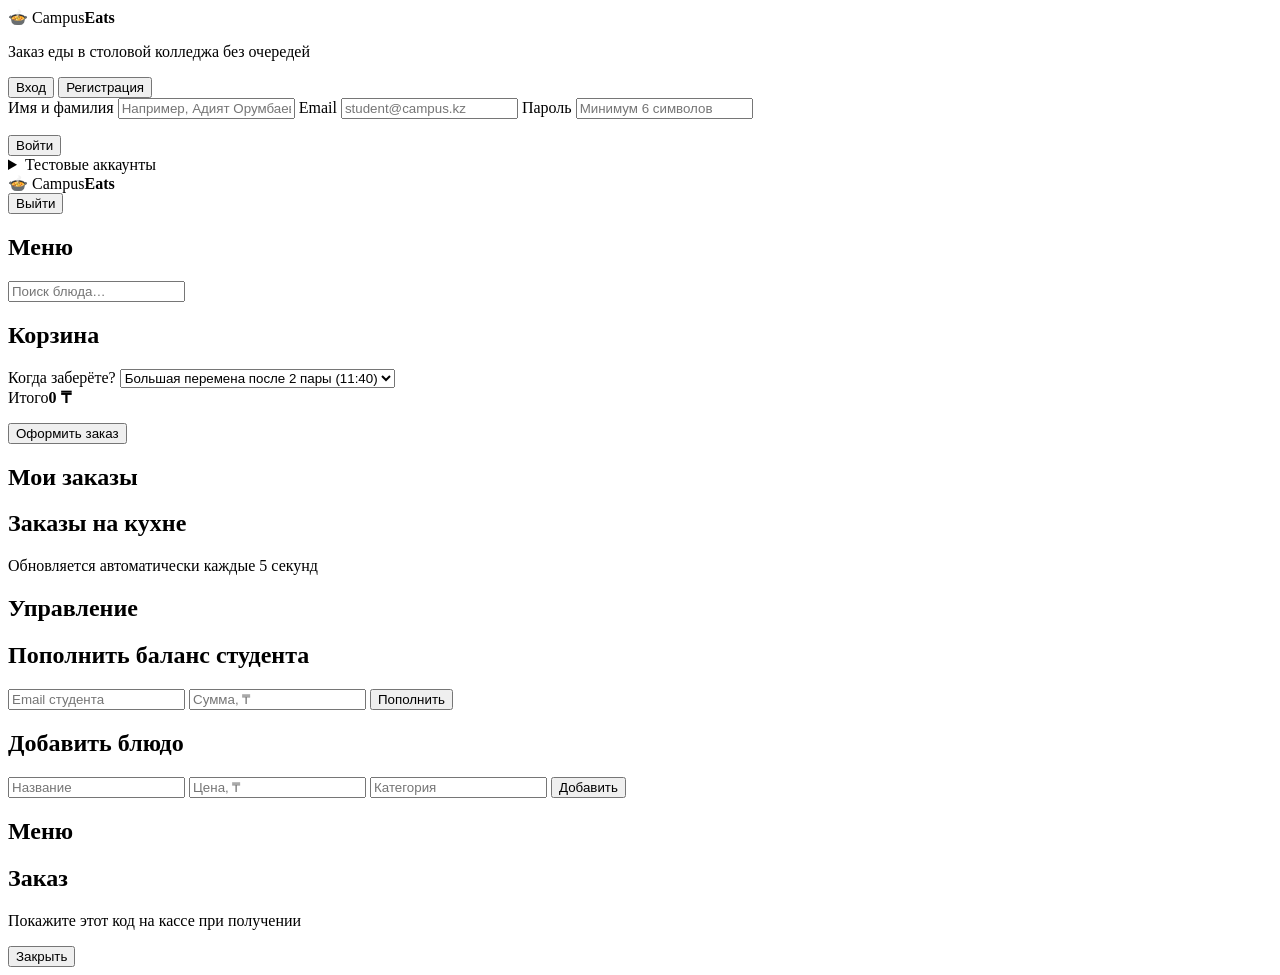
==== frontend/index.html @ e71e4521 "CampusEats: backend API, web client and tests" ====
<!doctype html>
<html lang="ru">
<head>
  <meta charset="utf-8">
  <meta name="viewport" content="width=device-width, initial-scale=1">
  <title>CampusEats — столовая колледжа</title>
  <link rel="preconnect" href="https://fonts.googleapis.com">
  <link href="https://fonts.googleapis.com/css2?family=Nunito:wght@400;600;700;800&display=swap" rel="stylesheet">
  <link rel="stylesheet" href="/static/style.css">
  <script src="/static/qrcode.js" defer></script>
  <script src="/static/app.js" defer></script>
</head>
<body>
  <!-- ===== Экран авторизации ===== -->
  <section id="auth-screen" class="auth hidden">
    <div class="auth-card">
      <div class="logo">🍲 <span>Campus<b>Eats</b></span></div>
      <p class="muted">Заказ еды в столовой колледжа без очередей</p>

      <div class="switch">
        <button class="switch-btn active" data-auth="login">Вход</button>
        <button class="switch-btn" data-auth="register">Регистрация</button>
      </div>

      <form id="auth-form" autocomplete="on">
        <label id="name-field" class="hidden">Имя и фамилия
          <input name="name" type="text" placeholder="Например, Адият Орумбаев">
        </label>
        <label>Email
          <input name="email" type="email" required placeholder="student@campus.kz">
        </label>
        <label>Пароль
          <input name="password" type="password" required minlength="6" placeholder="Минимум 6 символов">
        </label>
        <p id="auth-error" class="error hidden"></p>
        <button type="submit" class="btn primary wide" id="auth-submit">Войти</button>
      </form>

      <details class="demo">
        <summary>Тестовые аккаунты</summary>
        <p>Студент: student@campus.kz / student123<br>
           Повар: cook@campus.kz / cook123<br>
           Админ: admin@campus.kz / admin123</p>
      </details>
    </div>
  </section>

  <!-- ===== Основное приложение ===== -->
  <div id="app" class="hidden">
    <header class="topbar">
      <div class="logo small">🍲 <span>Campus<b>Eats</b></span></div>
      <div class="user-box">
        <span id="balance" class="balance"></span>
        <button id="logout" class="btn small">Выйти</button>
      </div>
    </header>

    <main>
      <!-- Меню -->
      <section id="view-menu" class="view">
        <h1 id="hello">Меню</h1>
        <input id="search" class="search" type="search" placeholder="Поиск блюда…">
        <div id="categories" class="chips"></div>
        <div id="dishes" class="grid"></div>
      </section>

      <!-- Корзина -->
      <section id="view-cart" class="view hidden">
        <h1>Корзина</h1>
        <div id="cart-list"></div>
        <div id="cart-footer" class="cart-footer">
          <label>Когда заберёте?
            <select id="pickup">
              <option>После 1 пары (10:00)</option>
              <option selected>Большая перемена после 2 пары (11:40)</option>
              <option>После 3 пары (13:40)</option>
              <option>После 4 пары (15:20)</option>
            </select>
          </label>
          <div class="total-row"><span>Итого</span><b id="cart-total">0 ₸</b></div>
          <p id="order-error" class="error hidden"></p>
          <div id="replace-box" class="replace hidden"></div>
          <button id="checkout" class="btn primary wide">Оформить заказ</button>
        </div>
      </section>

      <!-- Мои заказы -->
      <section id="view-orders" class="view hidden">
        <h1>Мои заказы</h1>
        <div id="orders-list"></div>
      </section>

      <!-- Кухня (повар / админ) -->
      <section id="view-kitchen" class="view hidden">
        <h1>Заказы на кухне</h1>
        <p class="muted">Обновляется автоматически каждые 5 секунд</p>
        <div id="kitchen-list"></div>
      </section>

      <!-- Админ: меню и баланс -->
      <section id="view-admin" class="view hidden">
        <h1>Управление</h1>
        <h2>Пополнить баланс студента</h2>
        <form id="topup-form" class="inline-form">
          <input name="email" type="email" placeholder="Email студента" required>
          <input name="amount" type="number" min="1" step="1" placeholder="Сумма, ₸" required>
          <button class="btn primary">Пополнить</button>
        </form>
        <p id="topup-msg" class="muted"></p>

        <h2>Добавить блюдо</h2>
        <form id="dish-form" class="inline-form">
          <input name="title" placeholder="Название" required>
          <input name="price" type="number" min="1" placeholder="Цена, ₸" required>
          <input name="category" placeholder="Категория" required list="cat-list">
          <datalist id="cat-list"></datalist>
          <button class="btn primary">Добавить</button>
        </form>

        <h2>Меню</h2>
        <div id="admin-dishes"></div>
      </section>
    </main>

    <nav class="tabbar" id="tabbar"></nav>
  </div>

  <div id="toast" class="toast hidden"></div>

  <!-- Окно с QR-кодом -->
  <div id="qr-modal" class="modal hidden">
    <div class="modal-card">
      <h2 id="qr-title">Заказ</h2>
      <div id="qr-box"></div>
      <p class="muted">Покажите этот код на кассе при получении</p>
      <button class="btn wide" id="qr-close">Закрыть</button>
    </div>
  </div>
</body>
</html>
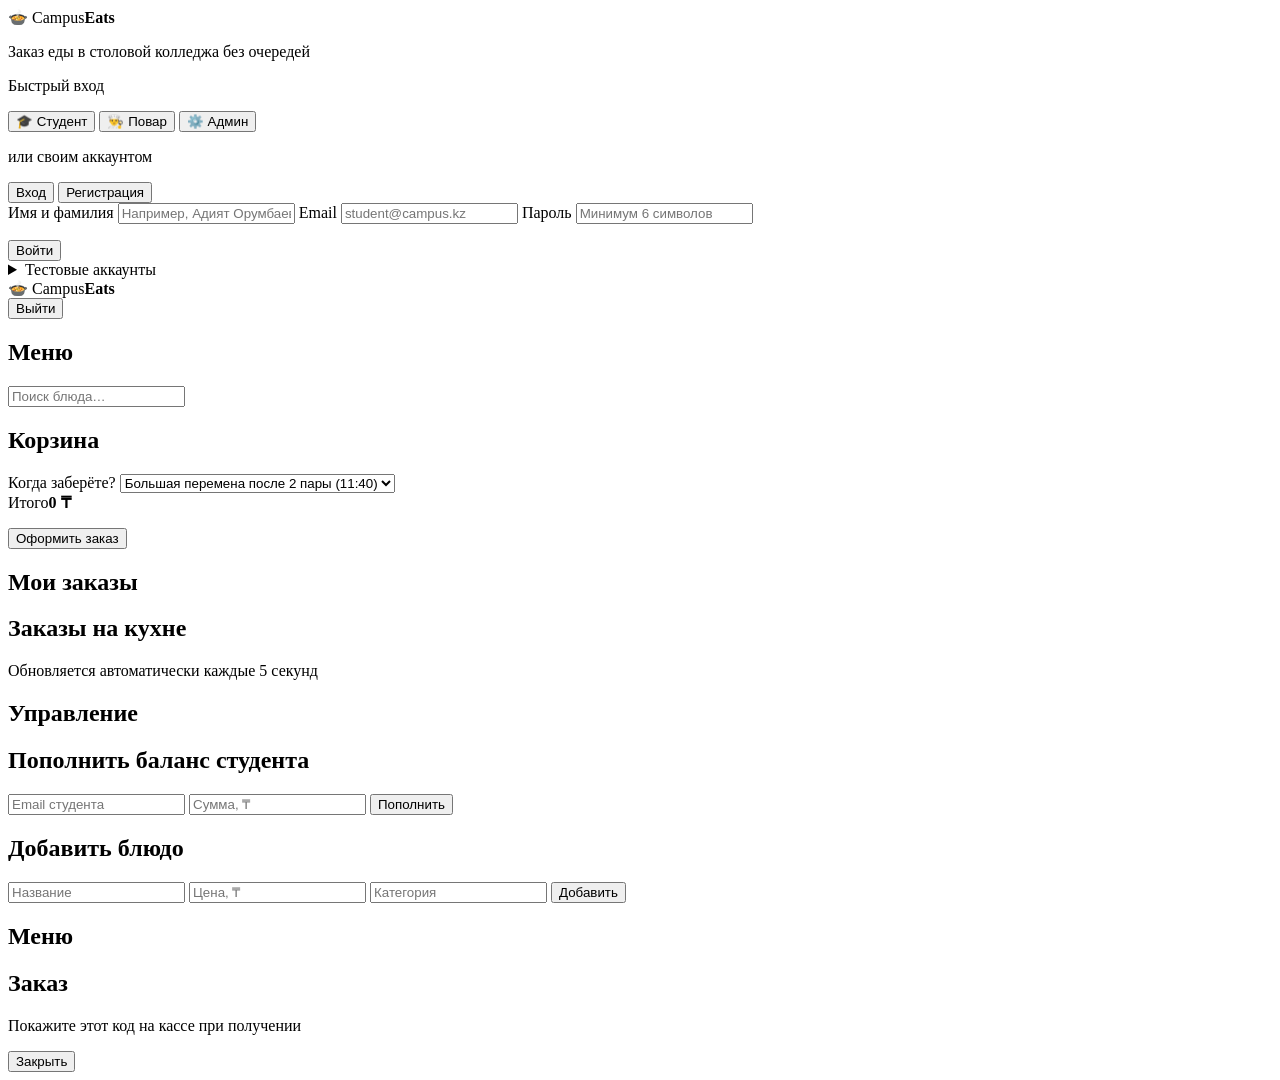
==== commit 6bf8d3fc: "Multi-user deploy: quick login, Render config, PostgreSQL support" ====
--- a/frontend/index.html
+++ b/frontend/index.html
@@ -16,6 +16,14 @@
     <div class="auth-card">
       <div class="logo">🍲 <span>Campus<b>Eats</b></span></div>
       <p class="muted">Заказ еды в столовой колледжа без очередей</p>
+
+      <p class="quick-title">Быстрый вход</p>
+      <div class="quick">
+        <button type="button" class="btn primary" data-quick="student">🎓 Студент</button>
+        <button type="button" class="btn" data-quick="cook">👨‍🍳 Повар</button>
+        <button type="button" class="btn" data-quick="admin">⚙️ Админ</button>
+      </div>
+      <p class="or"><span>или своим аккаунтом</span></p>
 
       <div class="switch">
         <button class="switch-btn active" data-auth="login">Вход</button>
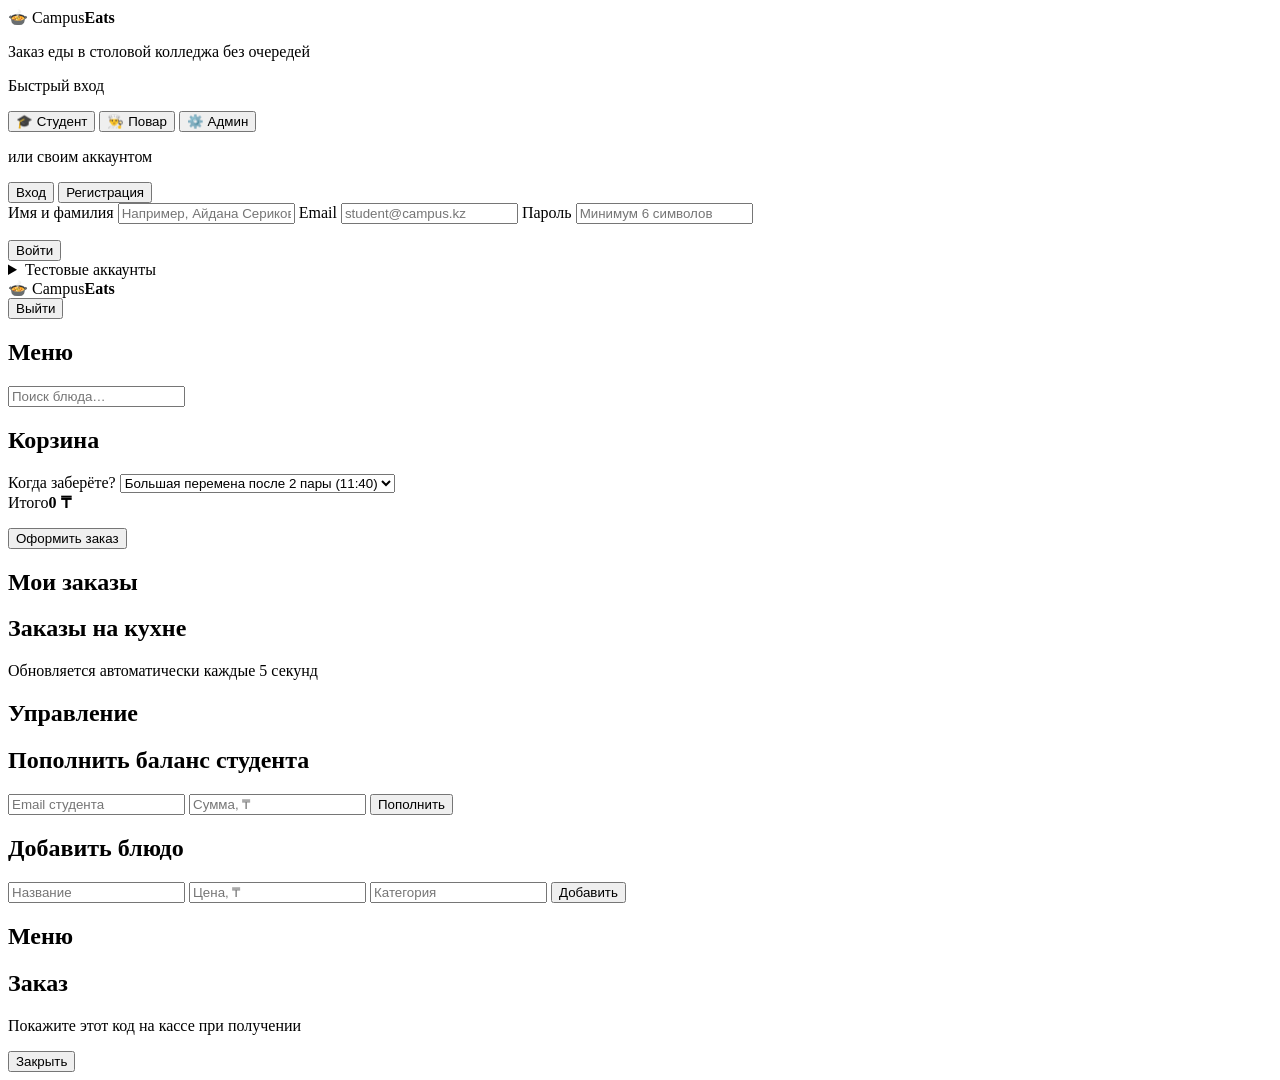
==== commit cd48345f: "Remove personal references" ====
--- a/frontend/index.html
+++ b/frontend/index.html
@@ -32,7 +32,7 @@
 
       <form id="auth-form" autocomplete="on">
         <label id="name-field" class="hidden">Имя и фамилия
-          <input name="name" type="text" placeholder="Например, Адият Орумбаев">
+          <input name="name" type="text" placeholder="Например, Айдана Серикова">
         </label>
         <label>Email
           <input name="email" type="email" required placeholder="student@campus.kz">
